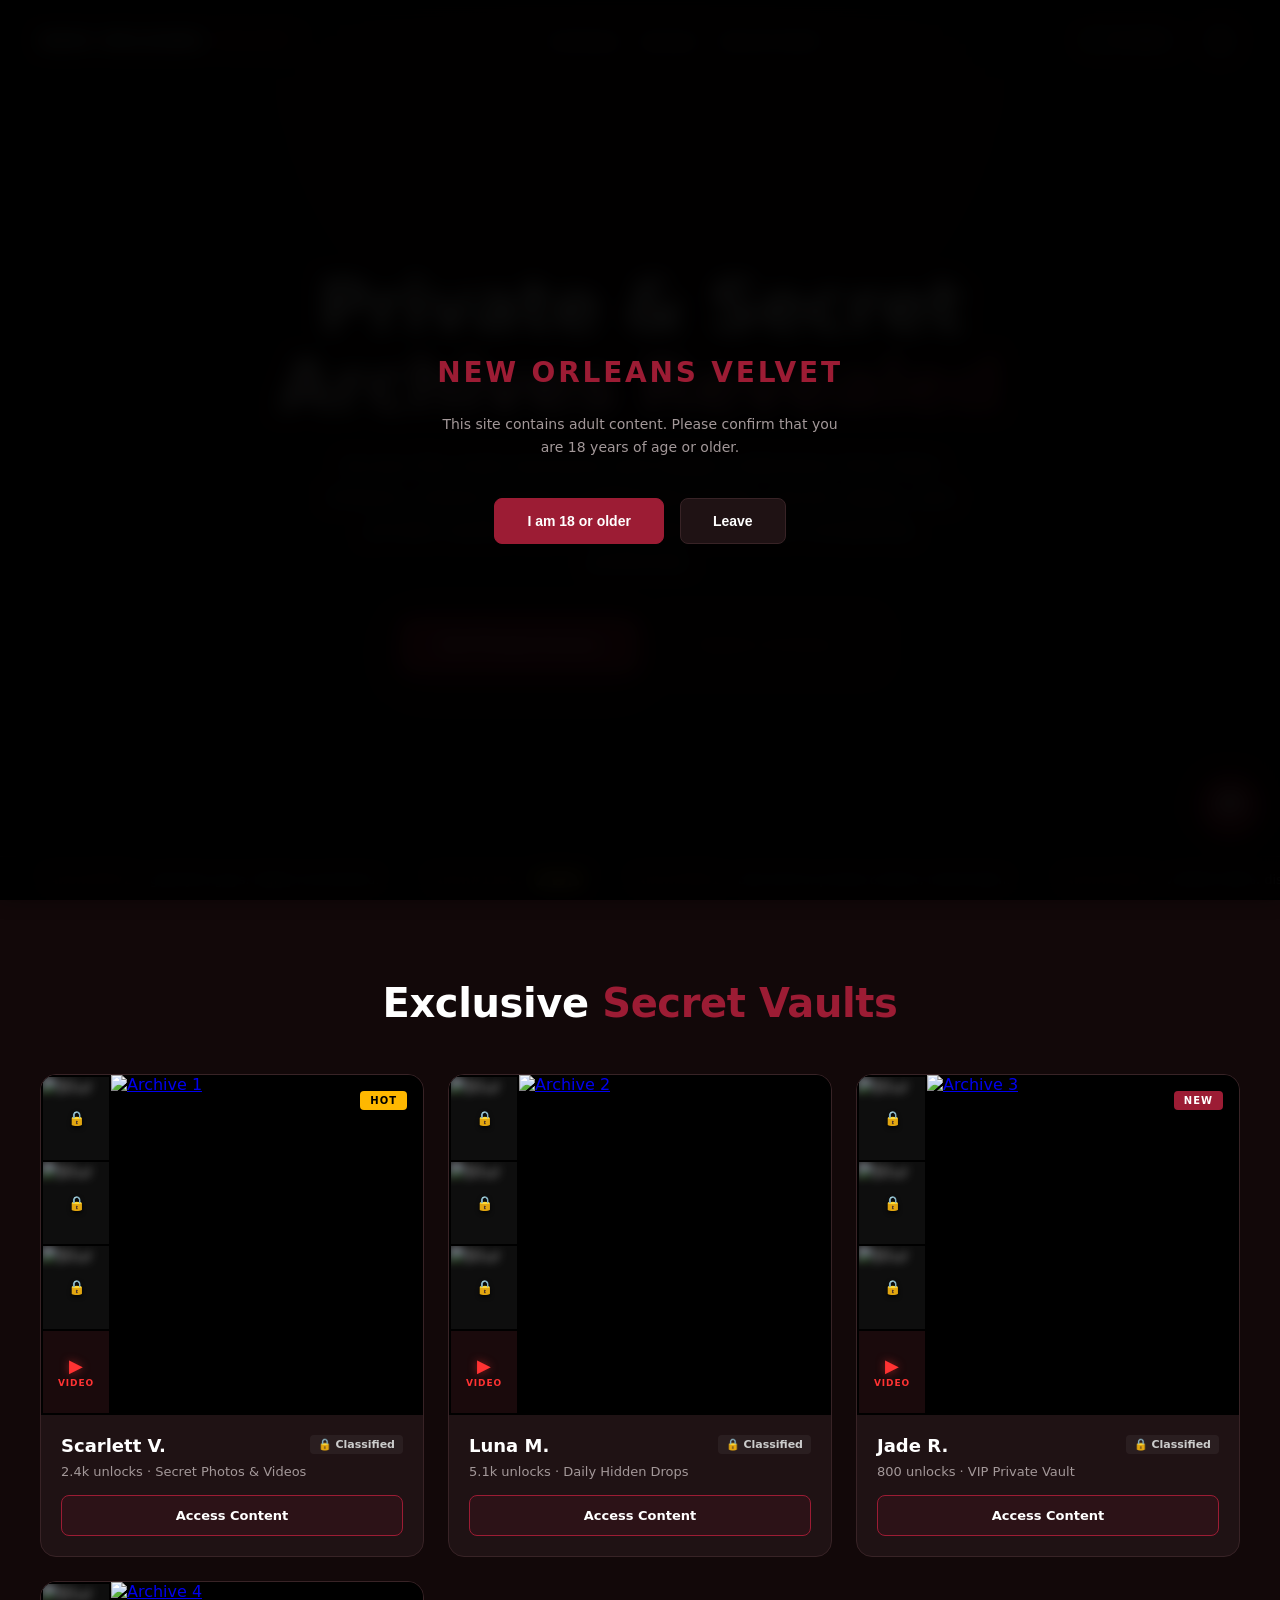
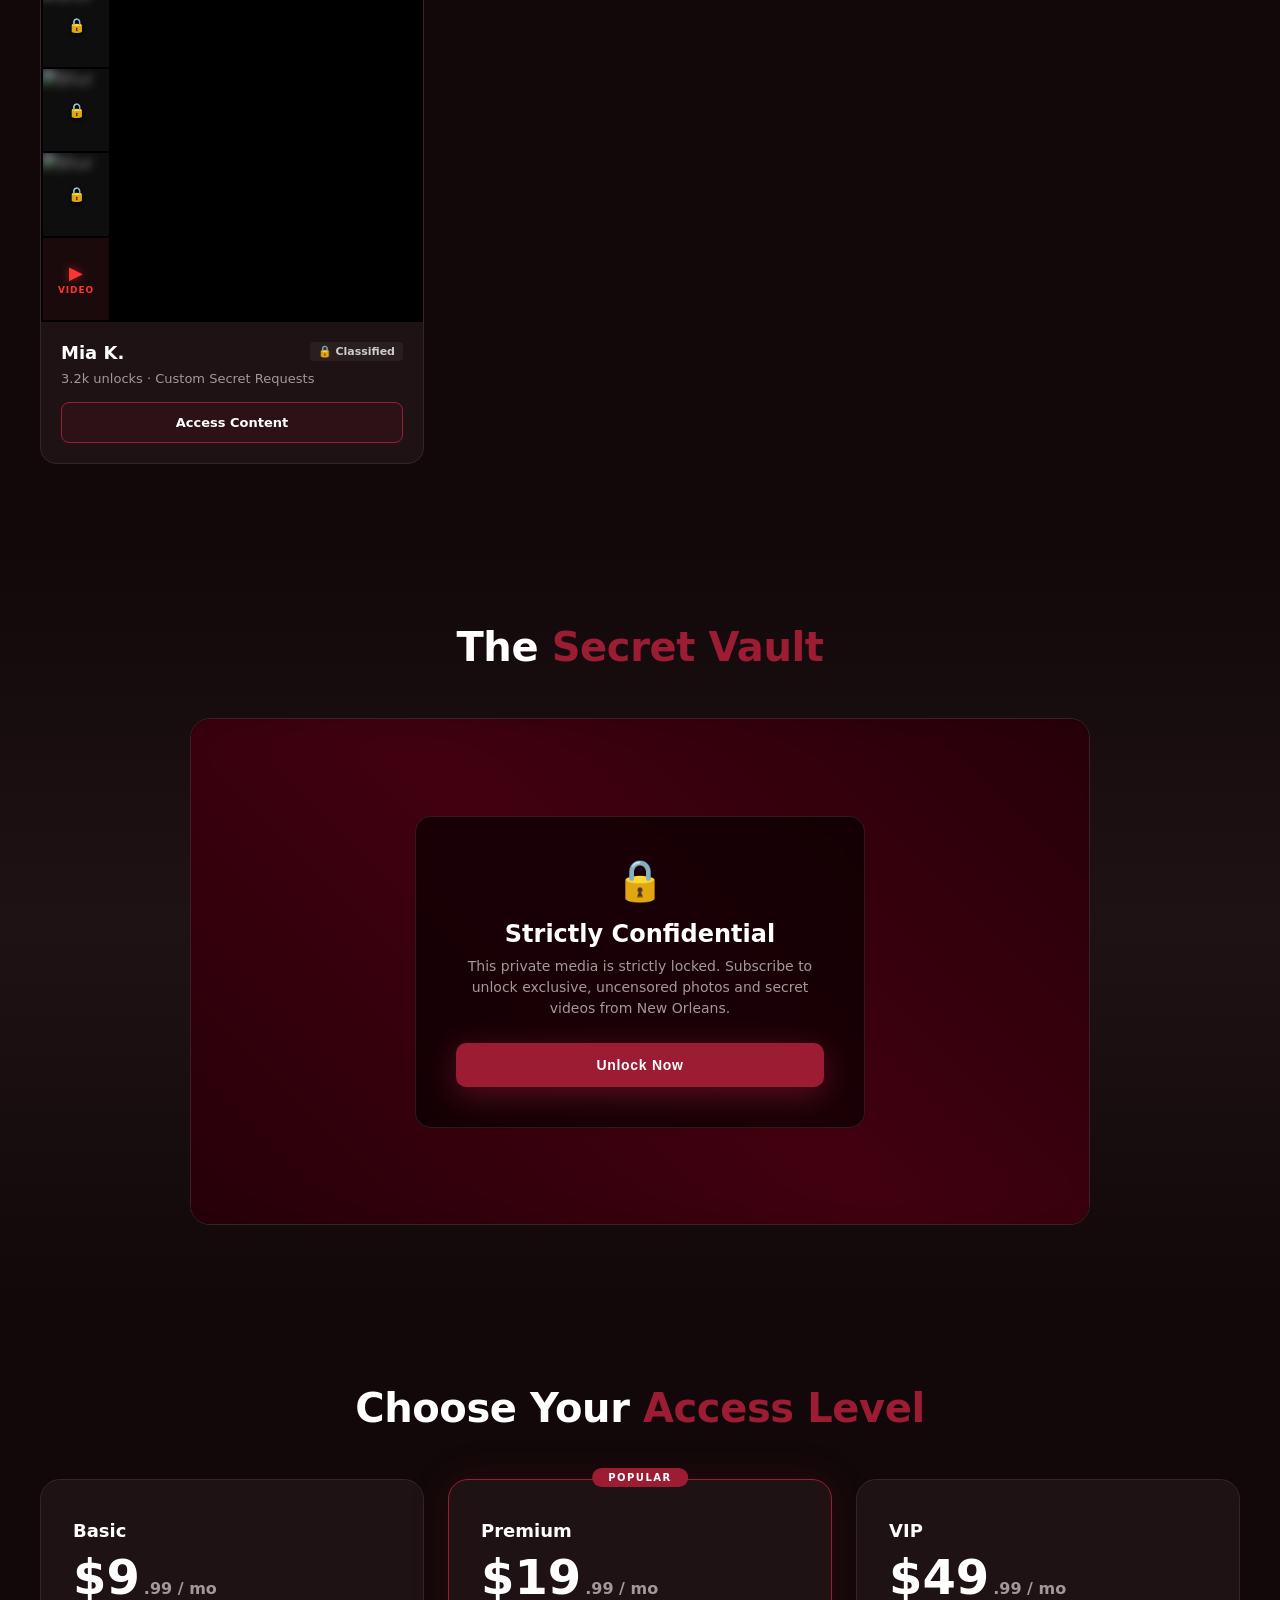
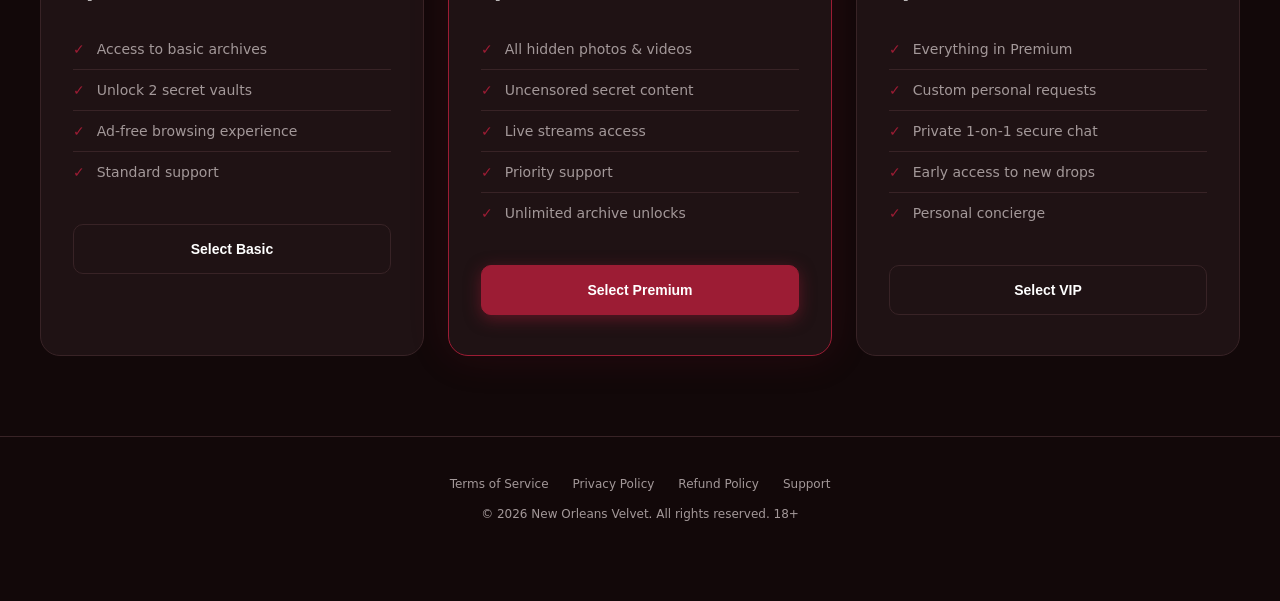
==== index.html @ 7a64df53 "Add website with dedicated archive pages" ====
<!DOCTYPE html>
<html lang="en">
<head>
<meta charset="utf-8">
<meta name="viewport" content="width=device-width,initial-scale=1,maximum-scale=1,user-scalable=no">
<title>New Orleans Velvet — Secret Vault</title>
<link rel="stylesheet" href="styles.css">
</head>
<body>

<!-- Age Gate -->
<div id="age-gate">
  <h2>NEW ORLEANS VELVET</h2>
  <p>This site contains adult content. Please confirm that you are 18 years of age or older.</p>
  <div class="age-btns">
    <button onclick="enterSite()" class="primary">I am 18 or older</button>
    <button onclick="location.href='https://google.com'">Leave</button>
  </div>
</div>

<!-- Header -->
<header>
  <a href="#" class="logo">NEW ORLEANS <span>VELVET</span></a>
  
  <nav>
    <a href="#archives">Archives</a>
    <a href="#pricing">Access</a>
    <a href="#paywall">Secret Vault</a>
  </nav>

  <div class="header-right">
    <div class="online-indicator">
      <div class="pulse-dot"></div>
      <span>32 online</span>
    </div>
    <div class="profile-icon" onclick="openCheckout('Anonymous User Profile')">
      <svg viewBox="0 0 24 24">
        <path d="M12 12c2.21 0 4-1.79 4-4s-1.79-4-4-4-4 1.79-4 4 1.79 4 4 4zm0 2c-2.67 0-8 1.34-8 4v2h16v-2c0-2.66-5.33-4-8-4z"/>
      </svg>
    </div>
  </div>
</header>

<!-- Hero -->
<section class="hero">
  <div class="hero-content">
    <h1>Private & Secret<br><span>Archives Revealed</span></h1>
    <p>Access the most exclusive and hidden collections from New Orleans. Unlock strictly confidential photos, secret videos, and private vaults. Your identity and access are completely protected.</p>
    <div class="cta-group">
      <button class="btn-primary" onclick="document.getElementById('pricing').scrollIntoView({behavior:'smooth'})">Get Private Access</button>
      <button class="btn-primary" style="background:transparent;border:1px solid var(--accent);box-shadow:none;color:var(--accent)" onclick="document.getElementById('archives').scrollIntoView({behavior:'smooth'})">Explore Archives</button>
    </div>
  </div>
</section>

<!-- Archives -->
<section class="section" id="archives">
  <h2 class="section-title">Exclusive <span>Secret Vaults</span></h2>
  <div class="grid">
    
    <!-- Card 1 -->
    <div class="card">
      <div class="card-media">
        <div class="side-strip">
          <div class="blur-item" onclick="location.href='archive-scarlett.html'">
            <img src="https://images.unsplash.com/photo-1529626455594-4ff0802cfb7e?auto=format&fit=crop&w=100&q=80" alt="Blur">
            <div class="lock-overlay">🔒</div>
          </div>
          <div class="blur-item" onclick="location.href='archive-scarlett.html'">
            <img src="https://images.unsplash.com/photo-1524504388940-b1c1722653e1?auto=format&fit=crop&w=100&q=80" alt="Blur">
            <div class="lock-overlay">🔒</div>
          </div>
          <div class="blur-item" onclick="location.href='archive-scarlett.html'">
            <img src="https://images.unsplash.com/photo-1534528741775-53994a69daeb?auto=format&fit=crop&w=100&q=80" alt="Blur">
            <div class="lock-overlay">🔒</div>
          </div>
          <div class="blur-item" onclick="location.href='archive-scarlett.html'">
            <div class="video-bg">
              <div class="play-icon">▶</div>
              <div class="video-text">VIDEO</div>
            </div>
          </div>
        </div>
        <a class="main-photo" href="archive-scarlett.html" aria-label="Open Scarlett V. archive">
          <img src="https://images.unsplash.com/photo-1529626455594-4ff0802cfb7e?auto=format&fit=crop&w=600&q=80" alt="Archive 1" loading="lazy">
          <div class="badge">Hot</div>
        </a>
      </div>
      <div class="card-info">
        <div class="header-row">
          <h3>Scarlett V.</h3>
          <div class="location">🔒 Classified</div>
        </div>
        <p>2.4k unlocks · Secret Photos & Videos</p>
        <a class="btn-sub archive-link" href="archive-scarlett.html">Access Content</a>
      </div>
    </div>

    <!-- Card 2 -->
    <div class="card">
      <div class="card-media">
        <div class="side-strip">
          <div class="blur-item" onclick="location.href='archive-luna.html'">
            <img src="https://images.unsplash.com/photo-1517841905240-472988babdf9?auto=format&fit=crop&w=100&q=80" alt="Blur">
            <div class="lock-overlay">🔒</div>
          </div>
          <div class="blur-item" onclick="location.href='archive-luna.html'">
            <img src="https://images.unsplash.com/photo-1529626455594-4ff0802cfb7e?auto=format&fit=crop&w=100&q=80" alt="Blur">
            <div class="lock-overlay">🔒</div>
          </div>
          <div class="blur-item" onclick="location.href='archive-luna.html'">
            <img src="https://images.unsplash.com/photo-1534528741775-53994a69daeb?auto=format&fit=crop&w=100&q=80" alt="Blur">
            <div class="lock-overlay">🔒</div>
          </div>
          <div class="blur-item" onclick="location.href='archive-luna.html'">
            <div class="video-bg">
              <div class="play-icon">▶</div>
              <div class="video-text">VIDEO</div>
            </div>
          </div>
        </div>
        <a class="main-photo" href="archive-luna.html" aria-label="Open Luna M. archive">
          <img src="https://images.unsplash.com/photo-1524504388940-b1c1722653e1?auto=format&fit=crop&w=600&q=80" alt="Archive 2" loading="lazy">
        </a>
      </div>
      <div class="card-info">
        <div class="header-row">
          <h3>Luna M.</h3>
          <div class="location">🔒 Classified</div>
        </div>
        <p>5.1k unlocks · Daily Hidden Drops</p>
        <a class="btn-sub archive-link" href="archive-luna.html">Access Content</a>
      </div>
    </div>

    <!-- Card 3 -->
    <div class="card">
      <div class="card-media">
        <div class="side-strip">
          <div class="blur-item" onclick="location.href='archive-jade.html'">
            <img src="https://images.unsplash.com/photo-1524504388940-b1c1722653e1?auto=format&fit=crop&w=100&q=80" alt="Blur">
            <div class="lock-overlay">🔒</div>
          </div>
          <div class="blur-item" onclick="location.href='archive-jade.html'">
            <img src="https://images.unsplash.com/photo-1517841905240-472988babdf9?auto=format&fit=crop&w=100&q=80" alt="Blur">
            <div class="lock-overlay">🔒</div>
          </div>
          <div class="blur-item" onclick="location.href='archive-jade.html'">
            <img src="https://images.unsplash.com/photo-1529626455594-4ff0802cfb7e?auto=format&fit=crop&w=100&q=80" alt="Blur">
            <div class="lock-overlay">🔒</div>
          </div>
          <div class="blur-item" onclick="location.href='archive-jade.html'">
            <div class="video-bg">
              <div class="play-icon">▶</div>
              <div class="video-text">VIDEO</div>
            </div>
          </div>
        </div>
        <a class="main-photo" href="archive-jade.html" aria-label="Open Jade R. archive">
          <img src="https://images.unsplash.com/photo-1534528741775-53994a69daeb?auto=format&fit=crop&w=600&q=80" alt="Archive 3" loading="lazy">
          <div class="badge new">New</div>
        </a>
      </div>
      <div class="card-info">
        <div class="header-row">
          <h3>Jade R.</h3>
          <div class="location">🔒 Classified</div>
        </div>
        <p>800 unlocks · VIP Private Vault</p>
        <a class="btn-sub archive-link" href="archive-jade.html">Access Content</a>
      </div>
    </div>

    <!-- Card 4 -->
    <div class="card">
      <div class="card-media">
        <div class="side-strip">
          <div class="blur-item" onclick="location.href='archive-mia.html'">
            <img src="https://images.unsplash.com/photo-1534528741775-53994a69daeb?auto=format&fit=crop&w=100&q=80" alt="Blur">
            <div class="lock-overlay">🔒</div>
          </div>
          <div class="blur-item" onclick="location.href='archive-mia.html'">
            <img src="https://images.unsplash.com/photo-1529626455594-4ff0802cfb7e?auto=format&fit=crop&w=100&q=80" alt="Blur">
            <div class="lock-overlay">🔒</div>
          </div>
          <div class="blur-item" onclick="location.href='archive-mia.html'">
            <img src="https://images.unsplash.com/photo-1524504388940-b1c1722653e1?auto=format&fit=crop&w=100&q=80" alt="Blur">
            <div class="lock-overlay">🔒</div>
          </div>
          <div class="blur-item" onclick="location.href='archive-mia.html'">
            <div class="video-bg">
              <div class="play-icon">▶</div>
              <div class="video-text">VIDEO</div>
            </div>
          </div>
        </div>
        <a class="main-photo" href="archive-mia.html" aria-label="Open Mia K. archive">
          <img src="https://images.unsplash.com/photo-1517841905240-472988babdf9?auto=format&fit=crop&w=600&q=80" alt="Archive 4" loading="lazy">
        </a>
      </div>
      <div class="card-info">
        <div class="header-row">
          <h3>Mia K.</h3>
          <div class="location">🔒 Classified</div>
        </div>
        <p>3.2k unlocks · Custom Secret Requests</p>
        <a class="btn-sub archive-link" href="archive-mia.html">Access Content</a>
      </div>
    </div>

  </div>
</section>

<!-- Paywall Demo -->
<section class="paywall-section" id="paywall">
  <h2 class="section-title">The <span>Secret Vault</span></h2>
  <div class="paywall-container">
    <div class="paywall-content">
      <div class="blur-bg"></div>
      <div class="paywall-overlay">
        <div class="lock-icon">🔒</div>
        <h3>Strictly Confidential</h3>
        <p>This private media is strictly locked. Subscribe to unlock exclusive, uncensored photos and secret videos from New Orleans.</p>
        <button class="btn-primary" style="padding:14px 32px;font-size:14px;width:100%" onclick="openCheckout('Unlock Secret Content')">Unlock Now</button>
      </div>
    </div>
  </div>
</section>

<!-- Pricing -->
<section class="section" id="pricing">
  <h2 class="section-title">Choose Your <span>Access Level</span></h2>
  <div class="pricing-grid">
    <div class="price-card">
      <h3>Basic</h3>
      <div class="price">$9<span>.99 / mo</span></div>
      <ul>
        <li>Access to basic archives</li>
        <li>Unlock 2 secret vaults</li>
        <li>Ad-free browsing experience</li>
        <li>Standard support</li>
      </ul>
      <button class="btn-price" onclick="openCheckout('Basic Plan')">Select Basic</button>
    </div>
    <div class="price-card popular">
      <h3>Premium</h3>
      <div class="price">$19<span>.99 / mo</span></div>
      <ul>
        <li>All hidden photos & videos</li>
        <li>Uncensored secret content</li>
        <li>Live streams access</li>
        <li>Priority support</li>
        <li>Unlimited archive unlocks</li>
      </ul>
      <button class="btn-price" onclick="openCheckout('Premium Plan')">Select Premium</button>
    </div>
    <div class="price-card">
      <h3>VIP</h3>
      <div class="price">$49<span>.99 / mo</span></div>
      <ul>
        <li>Everything in Premium</li>
        <li>Custom personal requests</li>
        <li>Private 1-on-1 secure chat</li>
        <li>Early access to new drops</li>
        <li>Personal concierge</li>
      </ul>
      <button class="btn-price" onclick="openCheckout('VIP Plan')">Select VIP</button>
    </div>
  </div>
</section>

<footer>
  <div class="links">
    <a href="#">Terms of Service</a>
    <a href="#">Privacy Policy</a>
    <a href="#">Refund Policy</a>
    <a href="#">Support</a>
  </div>
  <p>© 2026 New Orleans Velvet. All rights reserved. 18+</p>
</footer>

<!-- FLOATING CHAT BUTTON -->
<div class="chat-fab" onclick="openChat()">
  <svg viewBox="0 0 24 24">
    <path d="M20 2H4c-1.1 0-1.99.9-1.99 2L2 22l4-4h14c1.1 0 2-.9 2-2V4c0-1.1-.9-2-2-2zM6 9h12v2H6V9zm8 5H6v-2h8v2zm4-6H6V6h12v2z"/>
  </svg>
</div>

<!-- CHAT MODAL -->
<div class="modal-overlay" id="chat-modal">
  <div class="modal-content">
    <div class="chat-lock-icon">🔒</div>
    <h3>Chat Access Locked</h3>
    <p>You can only access private chats with models after your first payment. Complete a subscription to start messaging.</p>
    <button class="btn-primary" style="padding:14px 32px;font-size:14px;width:100%;margin-bottom:12px" onclick="closeChatAndScroll()">View Plans & Unlock</button>
    <button class="close-modal" onclick="closeChat()">Close</button>
  </div>
</div>

<!-- CHECKOUT MODAL (CRYPTO ONLY) -->
<div class="modal-overlay" id="checkout-modal">
  <div class="modal-content">
    
    <!-- State 1: Form -->
    <div id="checkout-form-view">
      <h3 id="modal-title">Checkout</h3>
      <p>Send the exact amount in Crypto to the address below. Your access will be granted automatically.</p>
      
      <div class="crypto-box">
        <div style="font-size: 11px; color: #a39899; margin-bottom: 4px; text-transform: uppercase;">USDT (TRC20) / BTC / TON</div>
        <div class="crypto-addr" onclick="copyAddress()" title="Click to copy">TQrY8bk4k7N1c8D9xW2m3K5vP6zL7sA8bC</div>
        <div style="font-size: 12px; color: #fff;">Amount: <strong id="pay-amount" style="color: var(--gold); font-size: 16px;">$19.99</strong></div>
      </div>

      <div style="text-align: left; font-size: 12px; color: #a39899; margin-bottom: 8px; margin-left:4px;">Email for access instructions:</div>
      <input type="email" id="pay-email" class="email-input" placeholder="your@email.com" required>
      
      <div id="email-error" style="color: #ff3333; font-size: 12px; display: none; margin-bottom: 12px; text-align: left; margin-left: 4px;">Please enter a valid email address.</div>

      <button class="btn-primary" id="pay-btn" style="padding:14px 32px;font-size:14px;width:100%;margin-bottom:16px" onclick="confirmCryptoPayment()">I Have Paid — Unlock Access</button>
      <button class="close-modal" onclick="document.getElementById('checkout-modal').classList.remove('on')">Cancel</button>
    </div>

    <!-- State 2: Success -->
    <div id="checkout-success-view" style="display: none;">
      <div style="font-size: 48px; margin-bottom: 16px;">✅</div>
      <h3>Payment Confirmed</h3>
      <p>We've sent your private access instructions and magic link to <strong id="success-email" style="color: var(--gold);"></strong>.</p>
      <p style="font-size: 12px; color: #a39899;">Please check your inbox (and spam folder). You can close this window now.</p>
      <button class="btn-primary" style="padding:14px 32px;font-size:14px;width:100%;margin-top:16px" onclick="document.getElementById('checkout-modal').classList.remove('on')">Done</button>
    </div>

  </div>
</div>

<!-- Floating Reviews Ticker -->
<div class="ticker-wrap">
  <div class="ticker">
    <!-- Group 1 -->
    <div class="ticker__item"><span class="user">Anon#8472:</span> <span class="msg">good job, guys. highly recommend.</span></div>
    <div class="ticker__item"><span class="user">Anon#1120:</span> <span class="msg">😮‍💨😮‍💨😮‍💨</span></div>
    <div class="ticker__item"><span class="user">Anon#9931:</span> <span class="msg">best site for private content, hands down.</span></div>
    <div class="ticker__item"><span class="user">Anon#4401:</span> <span class="msg">verified 100%. discreet billing is a lifesaver.</span></div>
    <div class="ticker__item"><span class="user">Anon#3320:</span> <span class="msg">just unlocked Luna's vault. worth every penny.</span></div>
    <div class="ticker__item"><span class="user">Anon#7712:</span> <span class="msg">🔥 absolute best vault in NOLA.</span></div>
    <div class="ticker__item"><span class="user">Anon#0084:</span> <span class="msg">how is this so easy to use? 10/10.</span></div>
    <div class="ticker__item"><span class="user">Anon#6655:</span> <span class="msg">💎 premium quality only.</span></div>
    <div class="ticker__item"><span class="user">Anon#2134:</span> <span class="msg">super fast access, no bs.</span></div>
    <div class="ticker__item"><span class="user">Anon#5542:</span> <span class="msg">the secret vault is insane 😮‍💨</span></div>
    
    <!-- Group 2 -->
    <div class="ticker__item"><span class="user">Anon#8472:</span> <span class="msg">good job, guys. highly recommend.</span></div>
    <div class="ticker__item"><span class="user">Anon#1120:</span> <span class="msg">😮‍💨😮‍💨😮‍💨</span></div>
    <div class="ticker__item"><span class="user">Anon#9931:</span> <span class="msg">best site for private content, hands down.</span></div>
    <div class="ticker__item"><span class="user">Anon#4401:</span> <span class="msg">verified 100%. discreet billing is a lifesaver.</span></div>
    <div class="ticker__item"><span class="user">Anon#3320:</span> <span class="msg">just unlocked Luna's vault. worth every penny.</span></div>
    <div class="ticker__item"><span class="user">Anon#7712:</span> <span class="msg">🔥 absolute best vault in NOLA.</span></div>
    <div class="ticker__item"><span class="user">Anon#0084:</span> <span class="msg">how is this so easy to use? 10/10.</span></div>
    <div class="ticker__item"><span class="user">Anon#6655:</span> <span class="msg">💎 premium quality only.</span></div>
    <div class="ticker__item"><span class="user">Anon#2134:</span> <span class="msg">super fast access, no bs.</span></div>
    <div class="ticker__item"><span class="user">Anon#5542:</span> <span class="msg">the secret vault is insane 😮‍💨</span></div>
  </div>
</div>

<script src="site.js"></script>
</body>
</html>
---- styles.css ----
:root{
    --bg:#120809;          
    --panel:#1f1214;       
    --line:#382326;        
    --text:#ffffff;
    --muted:#a39899;       
    --accent:#9c1c34;      
    --accent-glow:rgba(156, 28, 52, 0.5); 
    --gold:#ffb800;
    --red:#ff3333;
    --font:system-ui,-apple-system,'Segoe UI',Roboto,sans-serif;
  }
  *{box-sizing:border-box;-webkit-tap-highlight-color:transparent;margin:0;padding:0}
  html,body{background:var(--bg);color:var(--text);font-family:var(--font);
    overflow-x:hidden;scroll-behavior:smooth;min-height:100dvh}
  
  /* Age Gate */
  #age-gate{position:fixed;inset:0;z-index:9999;background:rgba(0,0,0,.95);
    backdrop-filter:blur(10px);display:flex;align-items:center;justify-content:center;
    flex-direction:column;gap:24px;padding:24px;text-align:center}
  #age-gate h2{font-size:28px;font-weight:900;letter-spacing:.1em;color:var(--accent)}
  #age-gate p{color:var(--muted);font-size:14px;max-width:400px;line-height:1.6}
  .age-btns{display:flex;gap:16px;margin-top:16px}
  .age-btns button{padding:14px 32px;border-radius:8px;font-size:14px;font-weight:700;
    cursor:pointer;border:1px solid var(--line);background:var(--panel);color:var(--text);
    transition:all .2s}
  .age-btns button:hover{border-color:var(--accent);color:var(--text)}
  .age-btns button.primary{background:var(--accent);border-color:var(--accent);color:#fff}
  .age-btns button.primary:hover{background:#c22a47;box-shadow:0 0 24px var(--accent-glow)}

  /* Header */
  header{position:fixed;top:0;left:0;right:0;z-index:100;
    padding:20px 40px;display:flex;justify-content:space-between;align-items:center;
    background:linear-gradient(180deg, var(--bg) 0%, transparent 100%);pointer-events:none}
  
  header .logo{font-size:18px;font-weight:900;letter-spacing:.08em;
    color:#fff;pointer-events:auto;text-decoration:none;white-space:nowrap;}
  header .logo span{color:var(--accent)}
  
  header nav{display:flex;gap:24px;pointer-events:auto}
  header nav a{color:var(--muted);text-decoration:none;font-size:13px;
    font-weight:600;letter-spacing:.05em;transition:color .2s}
  header nav a:hover{color:#fff}

  /* Header Right */
  .header-right{display:flex;align-items:center;gap:20px;pointer-events:auto;}
  
  .online-indicator {
    display: flex; align-items: center; gap: 8px;
    font-size: 12px; color: var(--muted); font-weight: 600;
    background: rgba(255,255,255,0.03); padding: 6px 12px; border-radius: 20px;
    border: 1px solid var(--line);
  }
  .pulse-dot {
    width: 8px; height: 8px; background-color: #00ff88; border-radius: 50%;
    box-shadow: 0 0 0 0 rgba(0, 255, 136, 0.7);
    animation: pulse 2s infinite;
  }
  @keyframes pulse {
    0% { transform: scale(0.95); box-shadow: 0 0 0 0 rgba(0, 255, 136, 0.7); }
    70% { transform: scale(1); box-shadow: 0 0 0 6px rgba(0, 255, 136, 0); }
    100% { transform: scale(0.95); box-shadow: 0 0 0 0 rgba(0, 255, 136, 0); }
  }

  .profile-icon {
    width: 40px; height: 40px; border-radius: 50%;
    background: var(--panel); border: 1px solid var(--line);
    display: flex; align-items: center; justify-content: center;
    cursor: pointer; transition: all .2s;
    color: var(--muted);
  }
  .profile-icon:hover {
    border-color: var(--accent); color: var(--accent);
    background: rgba(156, 28, 52, 0.1);
  }
  .profile-icon svg { width: 20px; height: 20px; fill: currentColor; }

  /* Hero */
  .hero{min-height:100dvh;display:flex;align-items:center;justify-content:center;
    padding:100px 24px 60px;text-align:center;position:relative;overflow:hidden}
  .hero::before{content:'';position:absolute;top:-40%;left:50%;transform:translateX(-50%);
    width:800px;height:800px;background:radial-gradient(circle, var(--accent-glow) 0%, transparent 60%);
    filter:blur(80px);z-index:0;opacity:.3}
  .hero-content{position:relative;z-index:1;max-width:800px}
  .hero h1{font-size:clamp(40px,7vw,72px);font-weight:900;line-height:1.1;
    letter-spacing:-.02em;margin-bottom:24px}
  .hero h1 span{background:linear-gradient(135deg,#fff,var(--accent));
    -webkit-background-clip:text;background-clip:text;-webkit-text-fill-color:transparent}
  .hero p{font-size:clamp(16px,2.5vw,20px);color:var(--muted);line-height:1.6;
    max-width:650px;margin:0 auto 40px}
  .hero .cta-group{display:flex;gap:16px;justify-content:center;flex-wrap:wrap}
  .btn-primary{padding:18px 40px;border-radius:10px;background:var(--accent);color:#fff;
    border:none;font-size:16px;font-weight:800;cursor:pointer;letter-spacing:.05em;
    box-shadow:0 8px 32px var(--accent-glow);transition:transform .2s,box-shadow .2s}
  .btn-primary:hover{transform:translateY(-2px);box-shadow:0 12px 48px var(--accent-glow);background:#c22a47}

  /* Creators / Archives */
  .section{padding:80px 40px;max-width:1300px;margin:0 auto}
  .section-title{font-size:clamp(28px,4vw,40px);font-weight:900;margin-bottom:48px;
    text-align:center;letter-spacing:-.01em}
  .section-title span{color:var(--accent)}
  .grid{display:grid;grid-template-columns:repeat(auto-fill,minmax(320px,1fr));gap:24px}
  
  .card{background:var(--panel);border:1px solid var(--line);border-radius:16px;
    overflow:hidden;position:relative;transition:transform .3s,border-color .3s;}
  .card:hover{border-color:var(--accent); transform: translateY(-4px);}
  
  .card-media { display: flex; height: 340px; background: #000; }
  
  /* Side strip for blurred content */
  .side-strip { width: 70px; display: flex; flex-direction: column; gap: 2px; padding: 2px; background: #000; }
  .blur-item { flex: 1; position: relative; overflow: hidden; cursor: pointer; background: #111; }
  .blur-item img { 
    width: 100%; height: 100%; object-fit: cover; 
    filter: blur(4px) brightness(0.6); transform: scale(1.1); 
    transition: filter .2s;
  }
  .blur-item:hover img { filter: blur(2px) brightness(0.8); }
  
  .lock-overlay { 
    position: absolute; inset: 0; display: flex; align-items: center; justify-content: center; 
    font-size: 14px; color: #fff; text-shadow: 0 2px 4px rgba(0,0,0,0.8);
    background: rgba(0,0,0,0.2);
  }

  /* Video Style */
  .video-bg { 
    background: #1a0a0c; 
    display: flex; 
    flex-direction: column; 
    align-items: center; 
    justify-content: center; 
    width: 100%; height: 100%;
    gap: 2px;
  }
  .play-icon { 
    color: var(--red); 
    font-size: 18px; 
    filter: drop-shadow(0 0 4px rgba(255,51,51,0.5)); 
  }
  .video-text { 
    color: var(--red); 
    font-size: 9px; 
    font-weight: 900; 
    letter-spacing: 0.1em; 
    text-transform: uppercase;
  }

  /* Main Photo */
  .main-photo { flex: 1; position: relative; overflow: hidden; }
  .main-photo img { width: 100%; height: 100%; object-fit: cover; transition: transform .5s; }
  .card:hover .main-photo img { transform: scale(1.03); }
  
  .badge{position:absolute;top:16px;right:16px;background:var(--gold);color:#000;
    font-size:10px;font-weight:900;padding:4px 10px;border-radius:4px;letter-spacing:.1em;text-transform:uppercase;z-index:2}
  .badge.new{background:var(--accent);color:#fff}

  /* Info */
  .card-info{padding:20px}
  .card-info .header-row { display: flex; justify-content: space-between; align-items: flex-start; margin-bottom: 4px;}
  .card-info h3{font-size:18px;font-weight:800;}
  .location { font-size: 11px; color: #ccc; background: rgba(255,255,255,0.05); padding: 3px 8px; border-radius: 4px; font-weight: 600;}
  .card-info p{font-size:13px;color:var(--muted);margin-bottom:16px; margin-top: 8px;}
  
  .card-info .btn-sub{width:100%;padding:12px;border-radius:8px;
    background:rgba(156, 28, 52, 0.1);border:1px solid var(--accent);color:var(--text);
    font-weight:700;font-size:13px;cursor:pointer;transition:all .2s}
  .card-info .btn-sub:hover{background:var(--accent);color:#fff}

  /* Paywall Demo */
  .paywall-section{padding:80px 24px;background:linear-gradient(180deg,transparent,var(--panel),transparent)}
  .paywall-container{max-width:900px;margin:0 auto;position:relative;border-radius:20px;
    overflow:hidden;border:1px solid var(--line);background:#000}
  .paywall-content{aspect-ratio:16/9;position:relative;display:flex;align-items:center;justify-content:center}
  .paywall-content .blur-bg{position:absolute;inset:0;
    background:linear-gradient(45deg,#2a000a,#520014,#2a000a);
    filter:blur(30px);transform:scale(1.2);opacity:0.8}
  .paywall-overlay{position:relative;z-index:1;text-align:center;padding:40px;
    background:rgba(0,0,0,.6);backdrop-filter:blur(8px);border-radius:16px;margin:24px;
    border:1px solid rgba(255,255,255,.1);max-width:450px}
  .lock-icon{font-size:40px;margin-bottom:16px}
  .paywall-overlay h3{font-size:24px;font-weight:900;margin-bottom:8px}
  .paywall-overlay p{color:var(--muted);font-size:14px;margin-bottom:24px;line-height:1.5}

  /* Pricing */
  .pricing-grid{display:grid;grid-template-columns:repeat(auto-fit,minmax(280px,1fr));gap:24px;margin-top:40px}
  .price-card{background:var(--panel);border:1px solid var(--line);border-radius:20px;
    padding:40px 32px;position:relative;transition:border-color .3s}
  .price-card.popular{border-color:var(--accent);box-shadow:0 0 40px rgba(156, 28, 52, 0.15)}
  .price-card.popular::before{content:'POPULAR';position:absolute;top:-12px;left:50%;
    transform:translateX(-50%);background:var(--accent);color:#fff;font-size:10px;
    font-weight:900;padding:4px 16px;border-radius:20px;letter-spacing:.15em}
  .price-card h3{font-size:18px;font-weight:800;margin-bottom:8px}
  .price-card .price{font-size:48px;font-weight:900;margin-bottom:24px;
    display:flex;align-items:baseline;gap:4px}
  .price-card .price span{font-size:16px;color:var(--muted);font-weight:600}
  .price-card ul{list-style:none;margin-bottom:32px}
  .price-card ul li{padding:12px 0;border-bottom:1px solid var(--line);
    font-size:14px;color:var(--muted);display:flex;align-items:center;gap:12px}
  .price-card ul li:last-child{border:none}
  .price-card ul li::before{content:'✓';color:var(--accent);font-weight:900}
  .price-card .btn-price{width:100%;padding:16px;border-radius:10px;border:1px solid var(--line);
    background:transparent;color:#fff;font-size:14px;font-weight:800;cursor:pointer;transition:all .2s}
  .price-card.popular .btn-price{background:var(--accent);border-color:var(--accent);
    box-shadow:0 4px 16px var(--accent-glow)}
  .price-card .btn-price:hover{transform:translateY(-2px);border-color:var(--accent);color:var(--accent)}
  .price-card.popular .btn-price:hover{background:#c22a47;color:#fff}

  /* Footer */
  footer{border-top:1px solid var(--line);padding:40px 24px 80px 24px;text-align:center;color:var(--muted);font-size:12px}
  footer .links{display:flex;justify-content:center;gap:24px;margin-bottom:16px}
  footer a{color:var(--muted);text-decoration:none;transition:color .2s}
  footer a:hover{color:#fff}

  /* Modals */
  .modal-overlay{position:fixed;inset:0;z-index:1000;background:rgba(0,0,0,.9);
    backdrop-filter:blur(10px);display:none;align-items:center;justify-content:center;padding:24px}
  .modal-overlay.on{display:flex}
  .modal-content{background:var(--panel);border:1px solid var(--line);border-radius:20px;
    padding:32px;max-width:440px;width:100%;text-align:center; position: relative;}
  .modal-content h3{font-size:24px;font-weight:900;margin-bottom:8px}
  .modal-content p{color:var(--muted);font-size:14px;margin-bottom:24px;line-height:1.5}
  
  /* Crypto Checkout Specifics */
  .crypto-box {
    background: #120809;
    border: 1px dashed var(--accent);
    border-radius: 10px;
    padding: 16px;
    margin-bottom: 20px;
    text-align: center;
  }
  .crypto-addr {
    font-family: monospace;
    font-size: 14px;
    color: var(--gold);
    word-break: break-all;
    margin-bottom: 8px;
    user-select: all;
  }
  .email-input {
    width: 100%;
    padding: 14px;
    border-radius: 8px;
    border: 1px solid var(--line);
    background: rgba(0,0,0,0.3);
    color: white;
    font-size: 14px;
    margin-bottom: 16px;
    font-family: inherit;
    transition: border-color 0.2s;
  }
  .email-input:focus {
    outline: none;
    border-color: var(--accent);
  }
  
  .close-modal{background:none;border:none;color:var(--muted);font-size:13px;cursor:pointer;text-decoration:underline}
  .chat-lock-icon { font-size: 48px; margin-bottom: 16px; color: var(--accent); }

  /* --- LIVE REVIEWS TICKER --- */
  .ticker-wrap {
    position: fixed;
    bottom: 0;
    left: 0;
    width: 100%;
    overflow: hidden;
    background: rgba(18, 8, 9, 0.95);
    border-top: 1px solid var(--line);
    padding: 12px 0;
    box-shadow: 0 -4px 20px rgba(0,0,0,0.5);
    backdrop-filter: blur(10px);
    z-index: 1000;
  }
  .ticker {
    display: inline-block;
    white-space: nowrap;
    animation: ticker 40s linear infinite;
  }
  @keyframes ticker {
    0% { transform: translate3d(0, 0, 0); }
    100% { transform: translate3d(-50%, 0, 0); }
  }
  .ticker__item {
    display: inline-block;
    padding-left: 3rem;
    font-size: 13px;
    color: var(--text);
    font-weight: 500;
  }
  .ticker__item span.user {
    color: var(--accent);
    font-weight: 700;
    margin-right: 8px;
  }
  .ticker__item span.msg {
    color: var(--muted);
  }

  /* --- FLOATING CHAT BUTTON --- */
  .chat-fab {
    position: fixed;
    bottom: 65px; 
    right: 20px;
    width: 60px;
    height: 60px;
    border-radius: 50%;
    background: var(--accent);
    color: #fff;
    display: flex;
    align-items: center;
    justify-content: center;
    box-shadow: 0 4px 16px var(--accent-glow);
    cursor: pointer;
    z-index: 999;
    transition: transform 0.2s, background 0.2s;
  }
  .chat-fab:hover {
    transform: scale(1.05);
    background: #c22a47;
  }
  .chat-fab svg { width: 28px; height: 28px; fill: currentColor; }

  @media (max-width: 768px){
    header{padding:16px 20px}
    header nav{display:none}
    .section{padding:60px 20px}
    .price-card{padding:32px 24px}
    .card-media { height: 300px; }
    .online-indicator span:last-child { display: none; }
    .online-indicator { padding: 8px; border-radius: 50%; }
    .header-right { gap: 12px; }
    footer { padding-bottom: 90px; }
    .chat-fab { bottom: 70px; right: 15px; width: 50px; height: 50px; }
  }

.archive-link{display:block;text-align:center;text-decoration:none}
.archive-detail{padding-top:120px}
.back-link{display:inline-block;color:var(--muted);margin-bottom:28px;text-decoration:none}
.back-link:hover{color:var(--text)}
.archive-layout{display:grid;grid-template-columns:minmax(0,1fr) minmax(0,1fr);gap:32px;align-items:start}
.archive-cover{width:100%;max-height:600px;object-fit:cover;border-radius:16px}
.archive-summary h1{font-size:clamp(32px,5vw,56px);margin:16px 0}
.archive-summary p{color:var(--muted);line-height:1.7;margin-bottom:24px}
.archive-gallery{display:grid;grid-template-columns:repeat(2,minmax(0,1fr));gap:12px;margin:24px 0}
.archive-gallery .blur-item{height:180px;border:1px solid var(--line);border-radius:12px}
.archive-gallery .lock-overlay{font-size:22px}
@media(max-width:768px){.archive-layout{grid-template-columns:1fr}.archive-detail{padding-top:100px}.archive-cover{max-height:440px}}
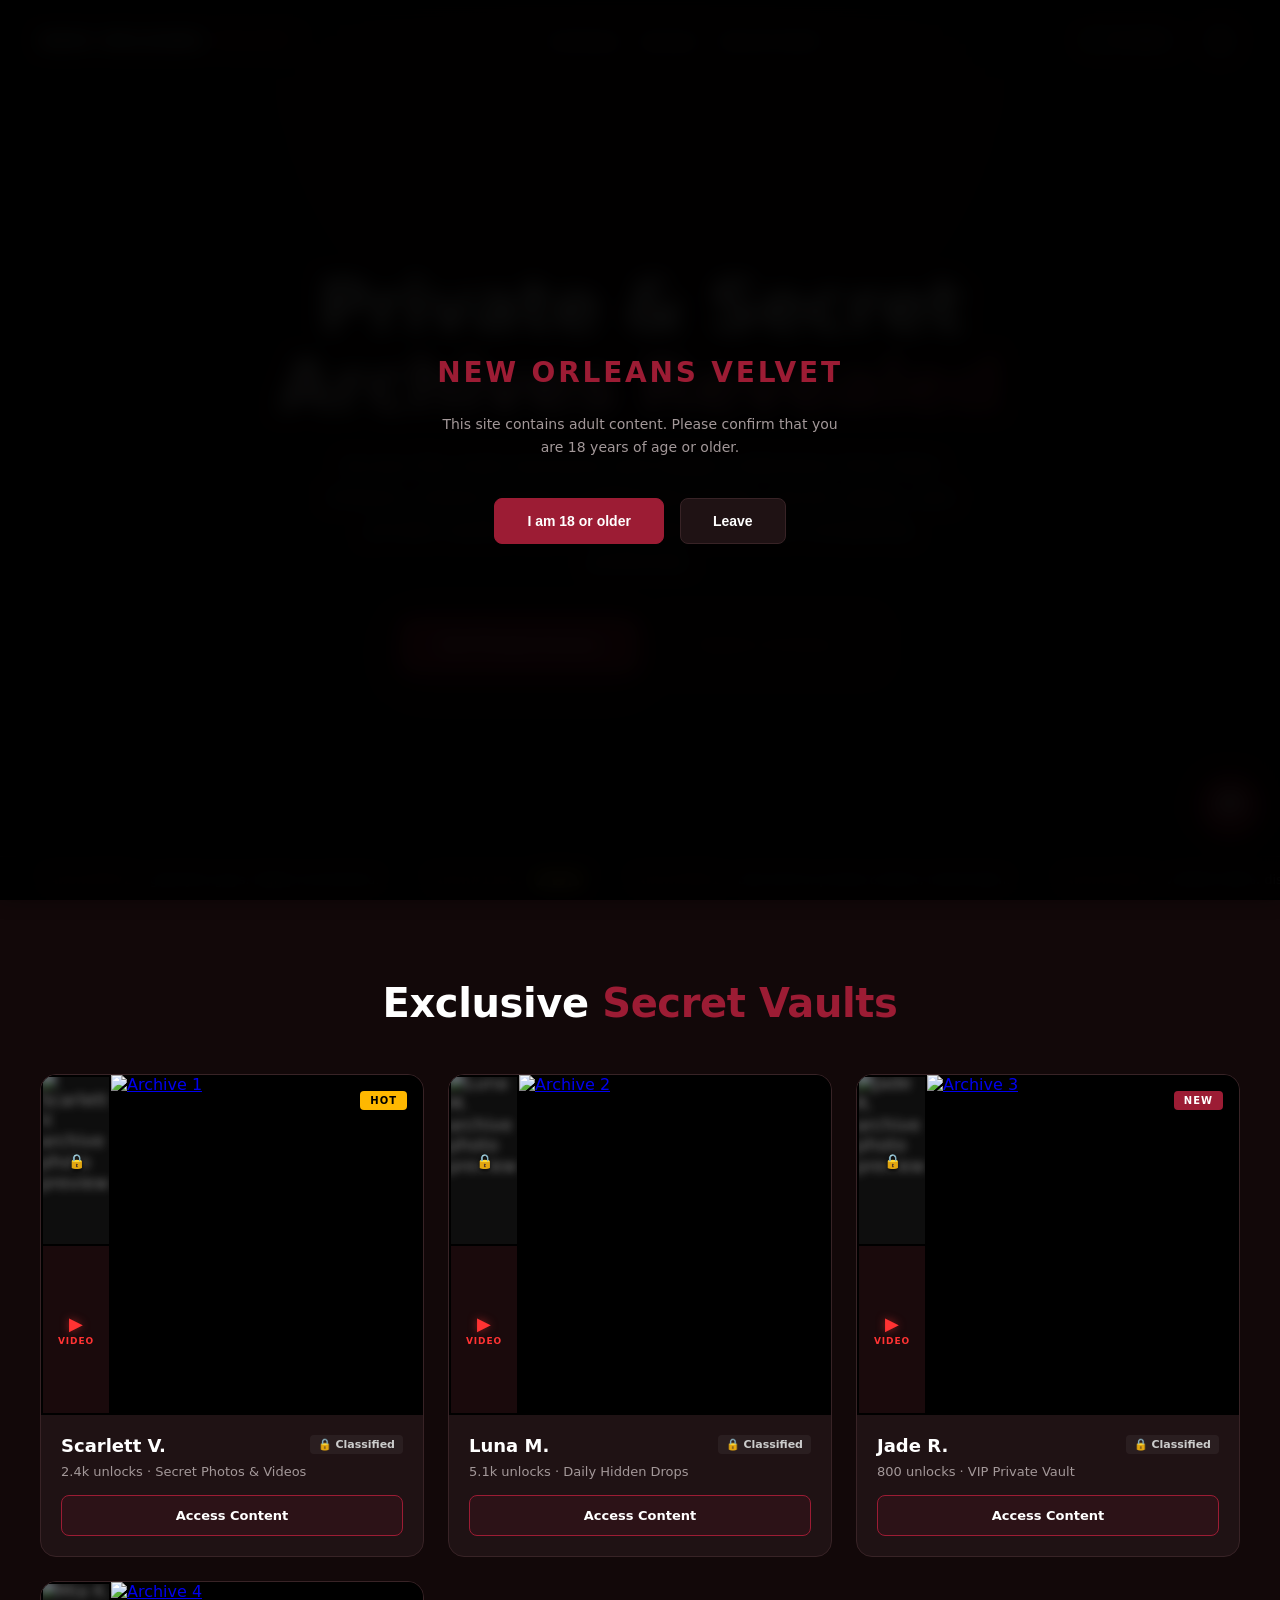
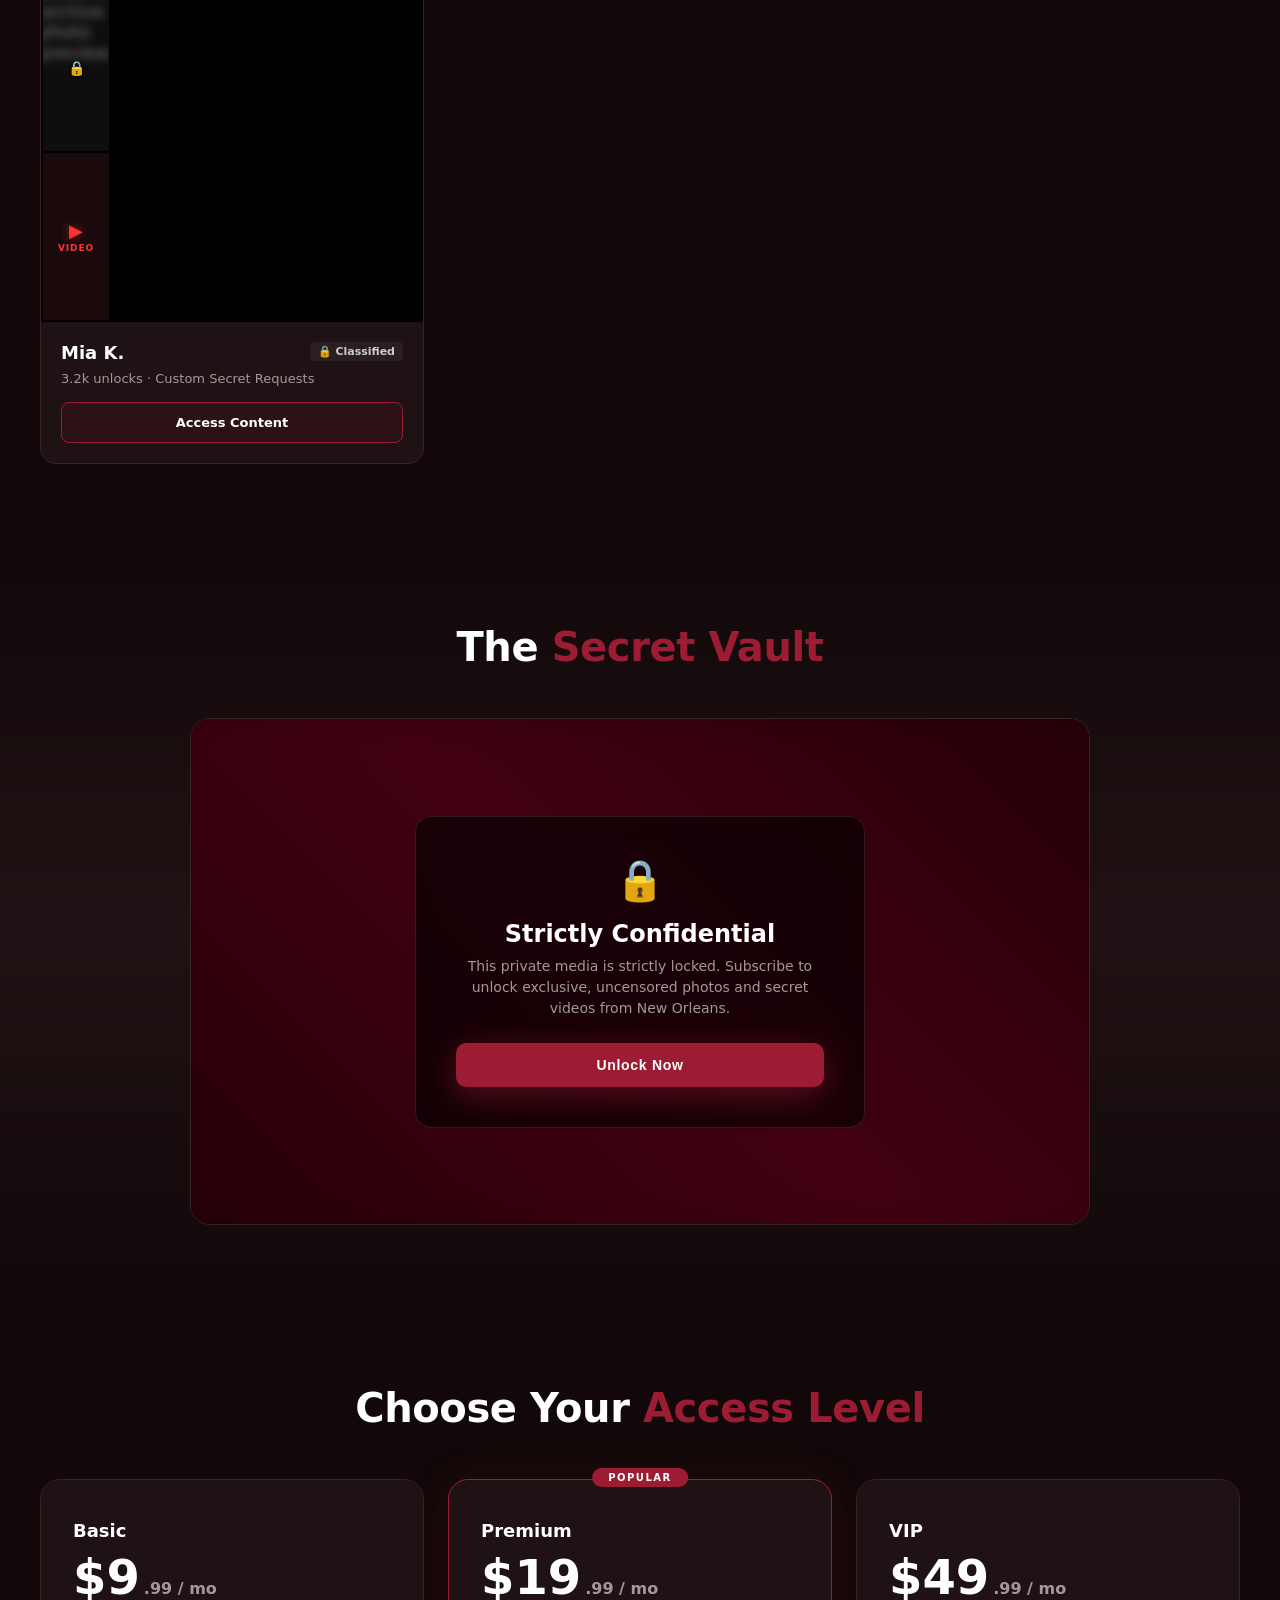
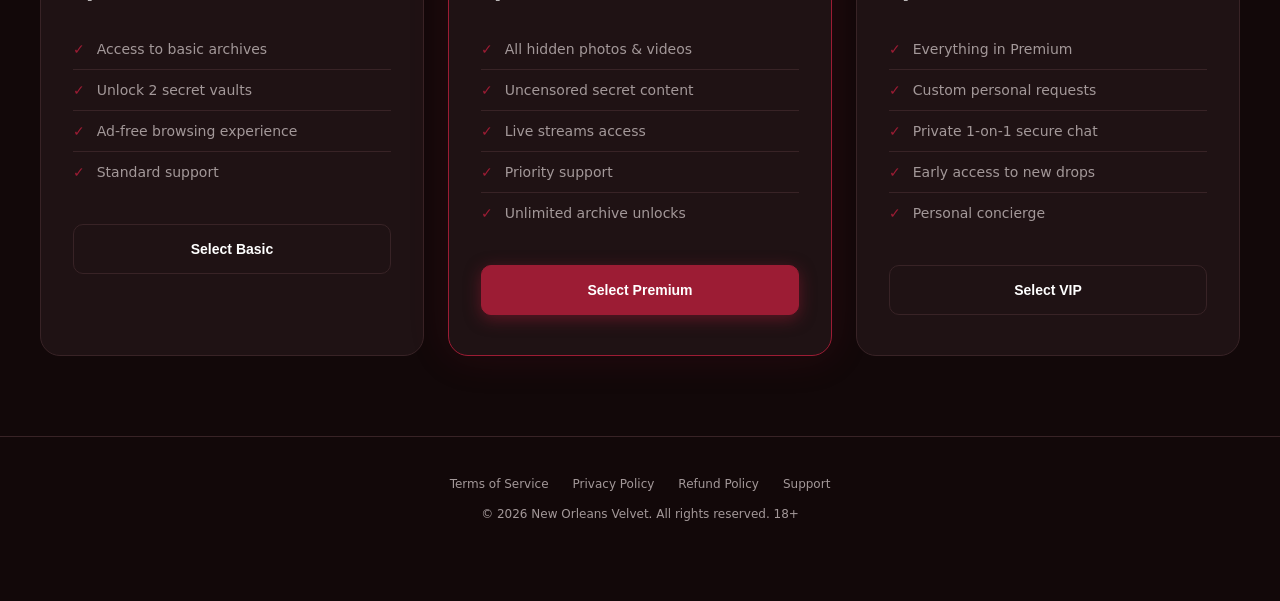
==== commit 6decf01b: "Keep archive previews scoped to their own photos" ====
--- a/index.html
+++ b/index.html
@@ -63,15 +63,7 @@
       <div class="card-media">
         <div class="side-strip">
           <div class="blur-item" onclick="location.href='archive-scarlett.html'">
-            <img src="https://images.unsplash.com/photo-1529626455594-4ff0802cfb7e?auto=format&fit=crop&w=100&q=80" alt="Blur">
-            <div class="lock-overlay">🔒</div>
-          </div>
-          <div class="blur-item" onclick="location.href='archive-scarlett.html'">
-            <img src="https://images.unsplash.com/photo-1524504388940-b1c1722653e1?auto=format&fit=crop&w=100&q=80" alt="Blur">
-            <div class="lock-overlay">🔒</div>
-          </div>
-          <div class="blur-item" onclick="location.href='archive-scarlett.html'">
-            <img src="https://images.unsplash.com/photo-1534528741775-53994a69daeb?auto=format&fit=crop&w=100&q=80" alt="Blur">
+            <img src="https://images.unsplash.com/photo-1529626455594-4ff0802cfb7e?auto=format&fit=crop&w=400&q=80" alt="Scarlett V. archive photo preview" loading="lazy">
             <div class="lock-overlay">🔒</div>
           </div>
           <div class="blur-item" onclick="location.href='archive-scarlett.html'">
@@ -101,15 +93,7 @@
       <div class="card-media">
         <div class="side-strip">
           <div class="blur-item" onclick="location.href='archive-luna.html'">
-            <img src="https://images.unsplash.com/photo-1517841905240-472988babdf9?auto=format&fit=crop&w=100&q=80" alt="Blur">
-            <div class="lock-overlay">🔒</div>
-          </div>
-          <div class="blur-item" onclick="location.href='archive-luna.html'">
-            <img src="https://images.unsplash.com/photo-1529626455594-4ff0802cfb7e?auto=format&fit=crop&w=100&q=80" alt="Blur">
-            <div class="lock-overlay">🔒</div>
-          </div>
-          <div class="blur-item" onclick="location.href='archive-luna.html'">
-            <img src="https://images.unsplash.com/photo-1534528741775-53994a69daeb?auto=format&fit=crop&w=100&q=80" alt="Blur">
+            <img src="https://images.unsplash.com/photo-1524504388940-b1c1722653e1?auto=format&fit=crop&w=400&q=80" alt="Luna M. archive photo preview" loading="lazy">
             <div class="lock-overlay">🔒</div>
           </div>
           <div class="blur-item" onclick="location.href='archive-luna.html'">
@@ -138,15 +122,7 @@
       <div class="card-media">
         <div class="side-strip">
           <div class="blur-item" onclick="location.href='archive-jade.html'">
-            <img src="https://images.unsplash.com/photo-1524504388940-b1c1722653e1?auto=format&fit=crop&w=100&q=80" alt="Blur">
-            <div class="lock-overlay">🔒</div>
-          </div>
-          <div class="blur-item" onclick="location.href='archive-jade.html'">
-            <img src="https://images.unsplash.com/photo-1517841905240-472988babdf9?auto=format&fit=crop&w=100&q=80" alt="Blur">
-            <div class="lock-overlay">🔒</div>
-          </div>
-          <div class="blur-item" onclick="location.href='archive-jade.html'">
-            <img src="https://images.unsplash.com/photo-1529626455594-4ff0802cfb7e?auto=format&fit=crop&w=100&q=80" alt="Blur">
+            <img src="https://images.unsplash.com/photo-1534528741775-53994a69daeb?auto=format&fit=crop&w=400&q=80" alt="Jade R. archive photo preview" loading="lazy">
             <div class="lock-overlay">🔒</div>
           </div>
           <div class="blur-item" onclick="location.href='archive-jade.html'">
@@ -176,15 +152,7 @@
       <div class="card-media">
         <div class="side-strip">
           <div class="blur-item" onclick="location.href='archive-mia.html'">
-            <img src="https://images.unsplash.com/photo-1534528741775-53994a69daeb?auto=format&fit=crop&w=100&q=80" alt="Blur">
-            <div class="lock-overlay">🔒</div>
-          </div>
-          <div class="blur-item" onclick="location.href='archive-mia.html'">
-            <img src="https://images.unsplash.com/photo-1529626455594-4ff0802cfb7e?auto=format&fit=crop&w=100&q=80" alt="Blur">
-            <div class="lock-overlay">🔒</div>
-          </div>
-          <div class="blur-item" onclick="location.href='archive-mia.html'">
-            <img src="https://images.unsplash.com/photo-1524504388940-b1c1722653e1?auto=format&fit=crop&w=100&q=80" alt="Blur">
+            <img src="https://images.unsplash.com/photo-1517841905240-472988babdf9?auto=format&fit=crop&w=400&q=80" alt="Mia K. archive photo preview" loading="lazy">
             <div class="lock-overlay">🔒</div>
           </div>
           <div class="blur-item" onclick="location.href='archive-mia.html'">
